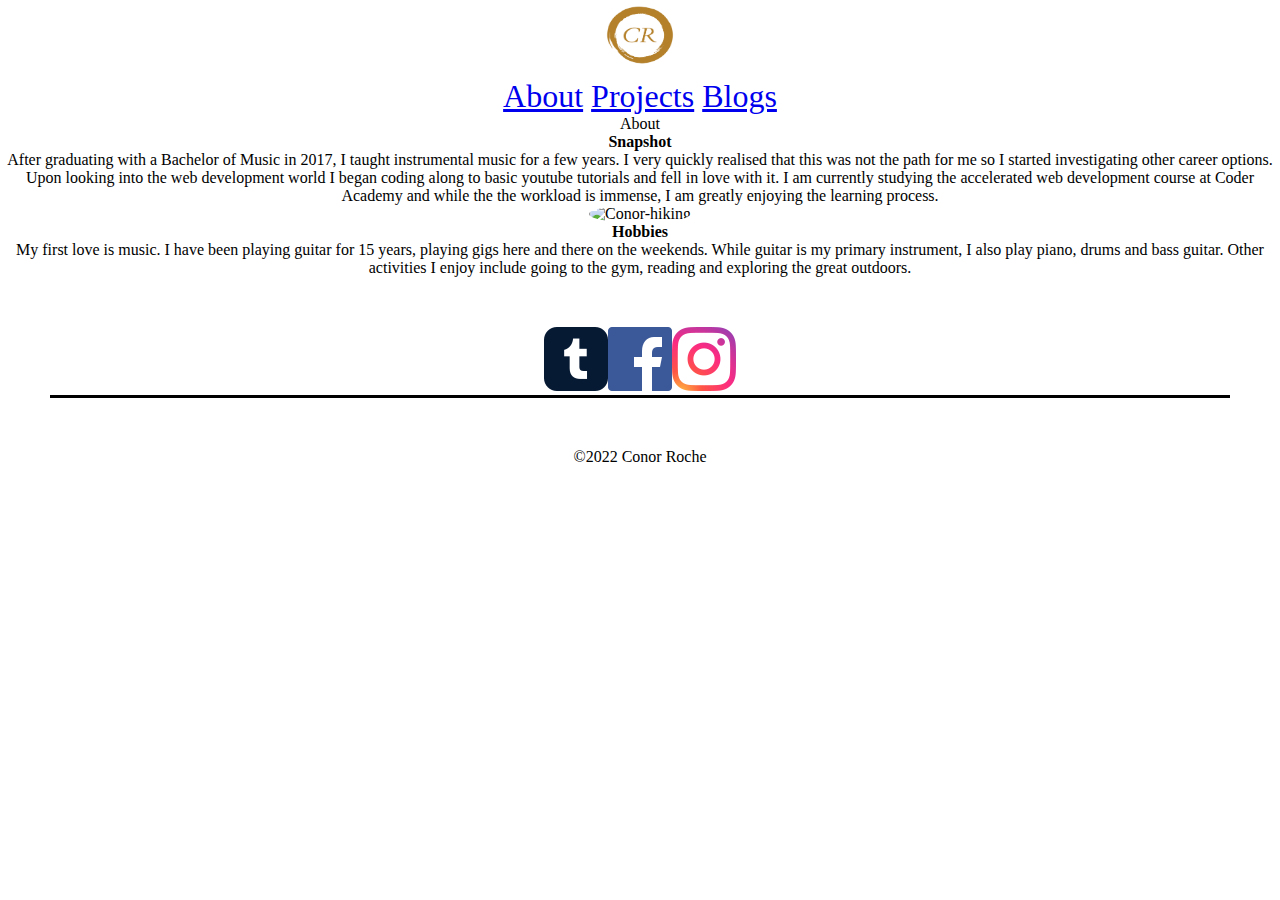
==== about.html @ aeae92af "about" ====
<!DOCTYPE html>
<html lang="en">
<head>
    <meta charset="UTF-8">
    <meta http-equiv="X-UA-Compatible" content="IE=edge">
    <meta name="viewport" content="width=device-width, initial-scale=1.0">
    <title>About</title>
    <link rel="stylesheet" href="style.css">
</head>
<body>
    <header>
        <a href="index.html" target="_blank">
            <img class="logo" src="icons/logo.png" alt="homepage_logo"></a>
        </a>
        <nav> 
            <ul>
                <li><a href="about.html">About</a></li>
                <li><a href="contact.asp">Projects</a></li>
                <li><a href="about.asp">Blogs</a></li>
            </ul> 
        </nav>
    </header>
    <section class="about"
        </h1>About</h1>
        <h4>Snapshot</h4>
        <p>After graduating with a Bachelor of Music in 2017, I taught instrumental music for a few years. I very quickly realised that this was not the path for me so I started investigating other career options. Upon looking into the web development world I began coding along to basic youtube tutorials and fell in love with it. I am currently studying the accelerated web development course at Coder Academy and while the the workload is immense, I am greatly enjoying the learning process.</p>
        <img class= "about-photo" src="photos/aboutphoto.JPG" alt="Conor-hiking">
        <h4>Hobbies</h4>
        <p>My first love is music. I have been playing guitar for 15 years, playing gigs here and there on the weekends. While guitar is my primary instrument, I also play piano, drums and bass guitar.
            Other activities I enjoy include going to the gym, reading and exploring the great outdoors. 
        </p>
    </section>
    <nav class="socials">
        <a href="https://www.twitter.com" target="_blank">
            <img src="icons/twitter.png" alt="twitter-icon"></a>
        </a>
        <a href="https://www.facebook.com/profile.php?id=100011096495705" target="_blank">
            <img src="icons/facebook.png" alt="facebook-icon"></a>
        </a>
        <a href="https://www.instagram.com" target="_blank">
            <img src="icons/instagram.png" alt="instagram-icon"></a>
        </a>
    </nav>
</main>

<footer>
<p>©2022 Conor Roche</p>
</footer>



    
</body>
</html>
---- style.css ----
* {
    box-sizing: border-box;
    margin: 0;
    padding: 0;
    
}

body {
    background-color: white(240, 234, 234);
    
}

.logo {
    height: 70px;
    width: 70px;
}

header {
    text-align: center;
    font-size: 2rem; 
}

li {
    display: inline-block;
    color: black; 

}

h1, h3 {
    position: relative;
    margin: 35px;
    font-family: 'Domine', serif;
    
    
}

.info {
    display: flex;
    flex-direction: column;
    text-align: center;
    position: relative;
    align-items: center;
    justify-content: center;
    margin: 35px;
    
}

.main-photo {
    height: 300px;
    width: 300px;
    border-radius: 50%;
}

.about-photo {
    height: 300px;
    width: 300px;
    border-radius: 50%;
}


.contact {
    margin-top: 50px;
    border-color: black;
    border-bottom: solid;
}



.socials {
    display: flex;
    position: relative;
    justify-content: center;
    margin: 50px;
    border-bottom: solid;
}

footer p {
    display: flex;
    position: relative;
    justify-content: center;
    margin: 50px;
}

/*@media screen and (min-width: 500px) and (max-width: 899px) {
    main {
        display: inline-block;
        direction: row;
    }

}*/

.about {
    text-align: center;
}
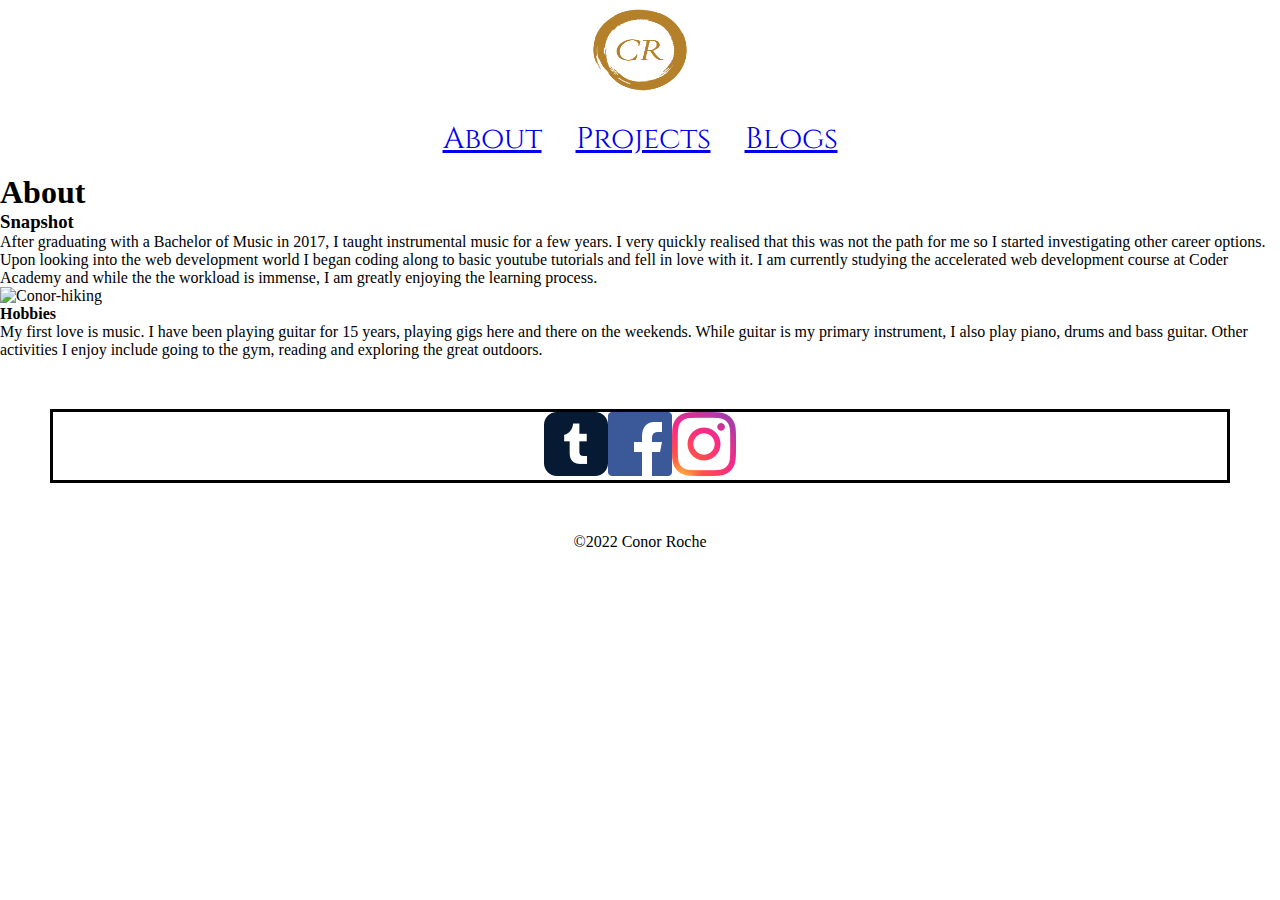
==== commit f7b8f81d: "html/css restrucure" ====
--- a/about.html
+++ b/about.html
@@ -20,16 +20,21 @@
             </ul> 
         </nav>
     </header>
-    <section class="about"
-        </h1>About</h1>
-        <h4>Snapshot</h4>
+    <main>
+        <div id="headings">
+            <h1>About</h1>
+            <h3>Snapshot</h3>
+            <!-- <h3>Web Developer In Training</h3> -->
+        </div>
         <p>After graduating with a Bachelor of Music in 2017, I taught instrumental music for a few years. I very quickly realised that this was not the path for me so I started investigating other career options. Upon looking into the web development world I began coding along to basic youtube tutorials and fell in love with it. I am currently studying the accelerated web development course at Coder Academy and while the the workload is immense, I am greatly enjoying the learning process.</p>
         <img class= "about-photo" src="photos/aboutphoto.JPG" alt="Conor-hiking">
         <h4>Hobbies</h4>
         <p>My first love is music. I have been playing guitar for 15 years, playing gigs here and there on the weekends. While guitar is my primary instrument, I also play piano, drums and bass guitar.
             Other activities I enjoy include going to the gym, reading and exploring the great outdoors. 
         </p>
-    </section>
+    </main>
+    <!-- <section class="about">
+    </section> -->
     <nav class="socials">
         <a href="https://www.twitter.com" target="_blank">
             <img src="icons/twitter.png" alt="twitter-icon"></a>
--- a/style.css
+++ b/style.css
@@ -1,77 +1,83 @@
+@import url('https://fonts.googleapis.com/css2?family=Cinzel&display=swap');
 * {
     box-sizing: border-box;
     margin: 0;
     padding: 0;
-    
+
 }
 
 body {
     background-color: white(240, 234, 234);
+
+}
+
+header {
+    display: flex;
+    justify-content: center;
+    align-items: center;
+    flex-direction: column; 
+}
+
+.logo {
+    height: 100px;
+    width: 100px;
+}
+
+li {
+    font-family: 'Cinzel', serif;
+    font-style: normal;
+    display: inline-block;
+    color: red;
+    font-size: 30px;
+    margin: 15px;
+  
+
+}
+
+main> #page-heading{ 
+    font-family: 'Cinzel', serif;
+    font-style: bold;
+    font-size: 75px;
+    text-shadow: solid black; 
+    margin: 20px;
+    text-align: center;
     
 }
 
-.logo {
-    height: 70px;
-    width: 70px;
+#page-subheading{ 
+    font-family: 'Cinzel', serif;
+    font-style: normal;
+    font-size: 30px;
+    margin: 20px;
+    text-align: center;
+    
 }
 
-header {
-    text-align: center;
-    font-size: 2rem; 
-}
-
-li {
-    display: inline-block;
-    color: black; 
+.photo-container {
+    display: flex;
+    justify-content: center;
 
 }
 
-h1, h3 {
-    position: relative;
+.main-photo {
     margin: 35px;
-    font-family: 'Domine', serif;
-    
-    
-}
-
-.info {
-    display: flex;
-    flex-direction: column;
-    text-align: center;
-    position: relative;
-    align-items: center;
-    justify-content: center;
-    margin: 35px;
-    
-}
-
-.main-photo {
     height: 300px;
     width: 300px;
     border-radius: 50%;
+    border: solid black;
+
 }
 
-.about-photo {
-    height: 300px;
-    width: 300px;
-    border-radius: 50%;
+.contact p {
+    margin-top: 50px;
 }
-
-
-.contact {
-    margin-top: 50px;
-    border-color: black;
-    border-bottom: solid;
-}
-
-
 
 .socials {
     display: flex;
     position: relative;
     justify-content: center;
     margin: 50px;
-    border-bottom: solid;
+    border: solid black;
 }
 
 footer p {
@@ -89,11 +95,10 @@
 
 }*/
 
-.about {
+/*.about {
     text-align: center;
 }
+/*
 
 
 
-
-  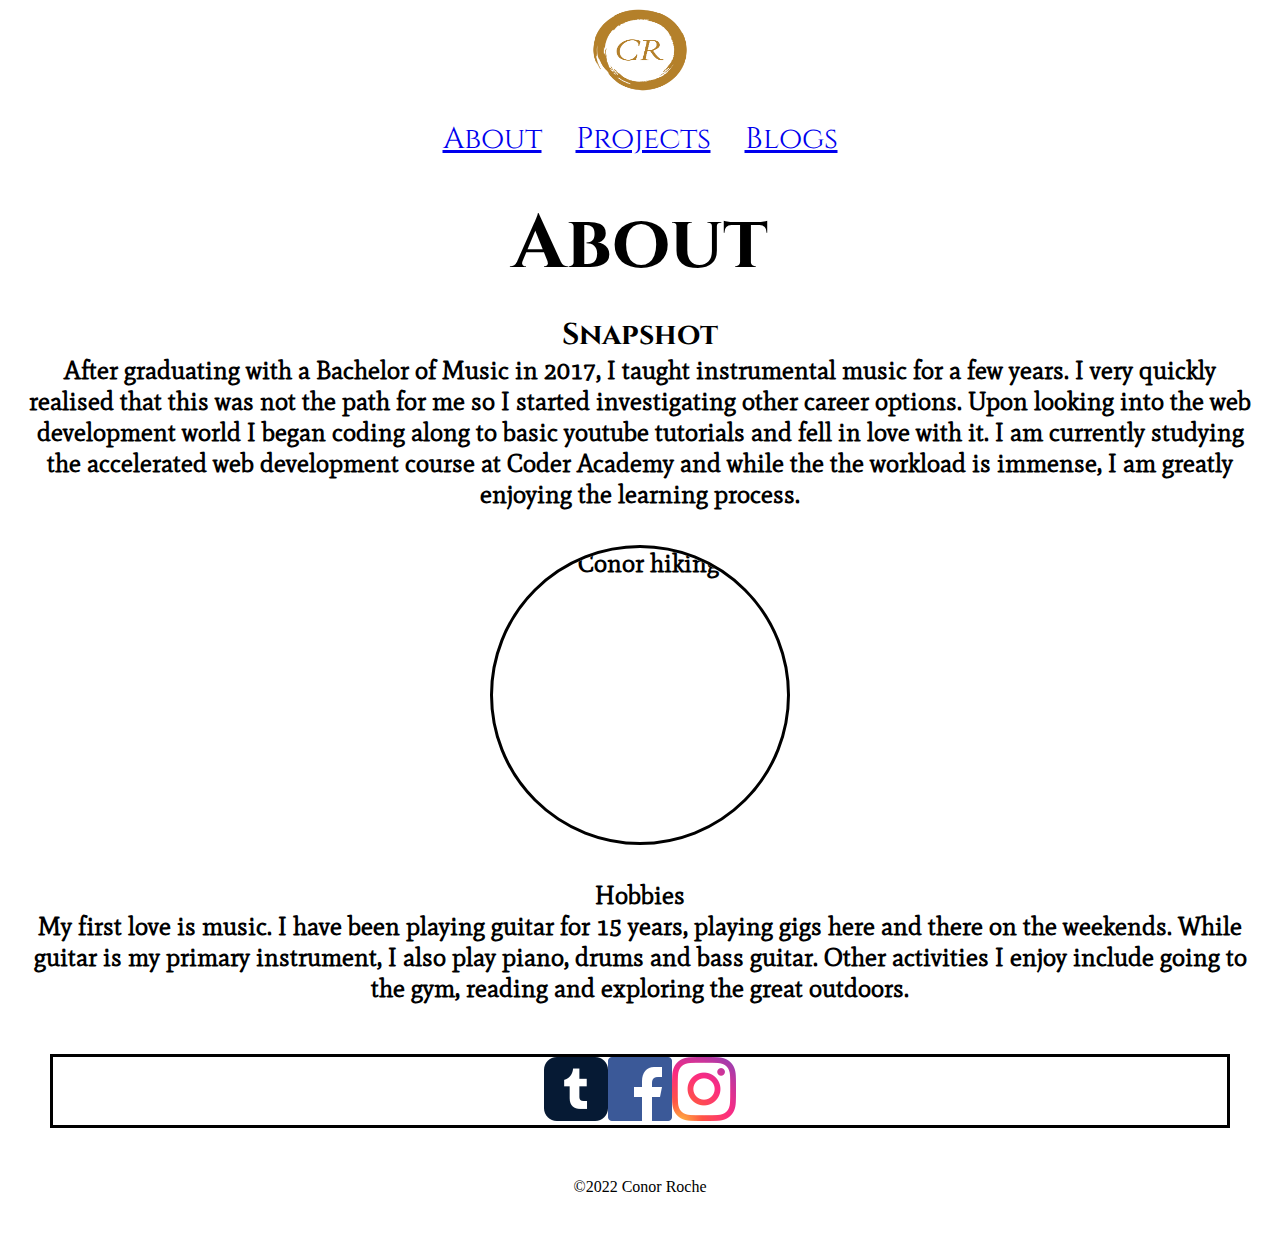
==== commit 451a0ed3: "about/projects" ====
--- a/about.html
+++ b/about.html
@@ -12,22 +12,20 @@
         <a href="index.html" target="_blank">
             <img class="logo" src="icons/logo.png" alt="homepage_logo"></a>
         </a>
-        <nav> 
             <ul>
                 <li><a href="about.html">About</a></li>
-                <li><a href="contact.asp">Projects</a></li>
-                <li><a href="about.asp">Blogs</a></li>
+                <li><a href="projects.html">Projects</a></li>
+                <li><a href="blogs.html">Blogs</a></li>
             </ul> 
-        </nav>
     </header>
     <main>
-        <div id="headings">
-            <h1>About</h1>
-            <h3>Snapshot</h3>
-            <!-- <h3>Web Developer In Training</h3> -->
+        <h1 id="page-heading">About            
+        <h3 id="page-subheading"> Snapshot
+    <div class="body-text">
+        <p>After graduating with a Bachelor of Music in 2017, I taught instrumental music for a few years. I very quickly realised that this was not the path for me so I started investigating other career options. Upon looking into the web development world I began coding along to basic youtube tutorials and fell in love with it. I am currently studying the accelerated web development course at Coder Academy and while the the workload is immense, I am greatly enjoying the learning process.</p>
+        <div class="photo-container">
+            <img class= "main-photo" src="photos/aboutphoto.JPG" alt="Conor hiking">
         </div>
-        <p>After graduating with a Bachelor of Music in 2017, I taught instrumental music for a few years. I very quickly realised that this was not the path for me so I started investigating other career options. Upon looking into the web development world I began coding along to basic youtube tutorials and fell in love with it. I am currently studying the accelerated web development course at Coder Academy and while the the workload is immense, I am greatly enjoying the learning process.</p>
-        <img class= "about-photo" src="photos/aboutphoto.JPG" alt="Conor-hiking">
         <h4>Hobbies</h4>
         <p>My first love is music. I have been playing guitar for 15 years, playing gigs here and there on the weekends. While guitar is my primary instrument, I also play piano, drums and bass guitar.
             Other activities I enjoy include going to the gym, reading and exploring the great outdoors. 
--- a/style.css
+++ b/style.css
@@ -1,4 +1,4 @@
-@import url('https://fonts.googleapis.com/css2?family=Cinzel&display=swap');
+@import url('https://fonts.googleapis.com/css2?family=Cinzel&family=Mate:ital@1&display=swap');
 * {
     box-sizing: border-box;
     margin: 0;
@@ -87,6 +87,22 @@
     margin: 50px;
 }
 
+
+/* about css*/
+.body-text{
+    font-size: 25px;
+    font-family: 'Mate', serif;
+}
+
+/* blog css*/
+.box1 {
+    height: 100px;
+    width: 100px;
+    background-color: aquamarine;
+}
+
+
+
 /*@media screen and (min-width: 500px) and (max-width: 899px) {
     main {
         display: inline-block;
@@ -102,3 +118,5 @@
 
 
 
+
+
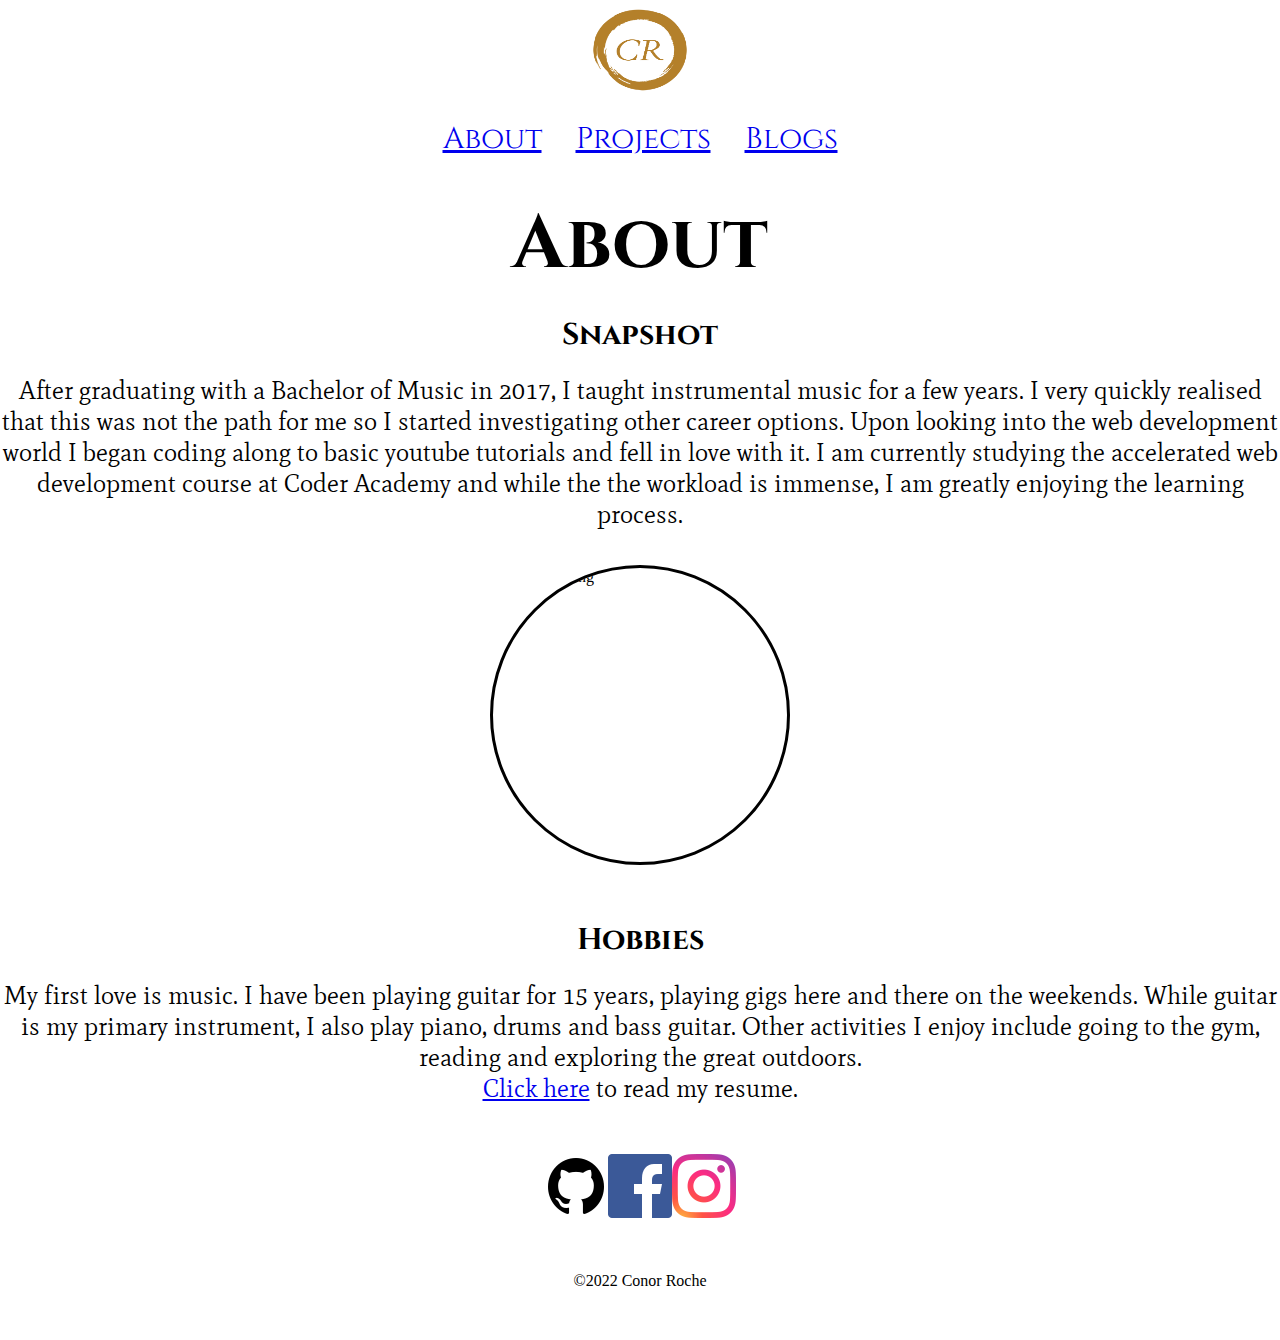
==== commit ebdfaa52: "responsiveness/readme" ====
--- a/about.html
+++ b/about.html
@@ -9,7 +9,7 @@
 </head>
 <body>
     <header>
-        <a href="index.html" target="_blank">
+        <a href="index.html" target="_top">
             <img class="logo" src="icons/logo.png" alt="homepage_logo"></a>
         </a>
             <ul>
@@ -18,40 +18,32 @@
                 <li><a href="blogs.html">Blogs</a></li>
             </ul> 
     </header>
-    <main>
-        <h1 id="page-heading">About            
-        <h3 id="page-subheading"> Snapshot
-    <div class="body-text">
+    <h1 id="page-heading">About</h1>            
+    <h3 id="page-subheading"> Snapshot</h3>
+    <main class="body-text">
         <p>After graduating with a Bachelor of Music in 2017, I taught instrumental music for a few years. I very quickly realised that this was not the path for me so I started investigating other career options. Upon looking into the web development world I began coding along to basic youtube tutorials and fell in love with it. I am currently studying the accelerated web development course at Coder Academy and while the the workload is immense, I am greatly enjoying the learning process.</p>
-        <div class="photo-container">
+    </main>
+    <div class="photo-container">
             <img class= "main-photo" src="photos/aboutphoto.JPG" alt="Conor hiking">
-        </div>
-        <h4>Hobbies</h4>
+    </div>
+    <h3 id="page-subheading">Hobbies</h3>
+    <main class="body-text">
         <p>My first love is music. I have been playing guitar for 15 years, playing gigs here and there on the weekends. While guitar is my primary instrument, I also play piano, drums and bass guitar.
             Other activities I enjoy include going to the gym, reading and exploring the great outdoors. 
         </p>
+
+        <a href="resume' template.pdf" id="click"> Click here</a> to read my resume.
     </main>
-    <!-- <section class="about">
-    </section> -->
-    <nav class="socials">
-        <a href="https://www.twitter.com" target="_blank">
-            <img src="icons/twitter.png" alt="twitter-icon"></a>
-        </a>
+    <section class="socials">
+        <a href="https://github.com/ConorRoche55" target="_blank">
+            <img src="icons/github.png" alt="github-icon"></a>
         <a href="https://www.facebook.com/profile.php?id=100011096495705" target="_blank">
             <img src="icons/facebook.png" alt="facebook-icon"></a>
-        </a>
-        <a href="https://www.instagram.com" target="_blank">
+        <a href="https://www.instagram.com/conorado59/" target="_blank">
             <img src="icons/instagram.png" alt="instagram-icon"></a>
-        </a>
-    </nav>
-</main>
-
-<footer>
-<p>©2022 Conor Roche</p>
-</footer>
-
-
-
-    
+    </section>
+    <footer>
+        <p>©2022 Conor Roche</p>
+    </footer>
 </body>
 </html>--- a/style.css
+++ b/style.css
@@ -8,8 +8,10 @@
 
 body {
     background-color: white(240, 234, 234);
+   
 
 }
+
 
 header {
     display: flex;
@@ -23,39 +25,49 @@
     width: 100px;
 }
 
+.logo:hover{
+ 
+        transform: scale(1.2);
+}
+
 li {
     font-family: 'Cinzel', serif;
-    font-style: normal;
     display: inline-block;
-    color: red;
     font-size: 30px;
     margin: 15px;
-  
+}
+
+li:hover{
+    transform: scale(1.2);
 
 }
 
-main> #page-heading{ 
+#page-heading{ 
     font-family: 'Cinzel', serif;
     font-style: bold;
     font-size: 75px;
-    text-shadow: solid black; 
     margin: 20px;
     text-align: center;
-    
+    /*border: black solid;*/
 }
 
 #page-subheading{ 
     font-family: 'Cinzel', serif;
-    font-style: normal;
     font-size: 30px;
     margin: 20px;
     text-align: center;
+    /*border: black solid;*/
+
     
 }
 
 .photo-container {
     display: flex;
     justify-content: center;
+    /*border: black solid;*/
+   /* height: fit-content;
+    width: fit-content;
+    position: absolute;*/
 
 }
 
@@ -70,53 +82,72 @@
 
 .contact p {
     margin-top: 50px;
+    text-align: center;
+    font-family: 'Cinzel', serif;
+    font-size: 25px;
+
 }
 
 .socials {
     display: flex;
-    position: relative;
     justify-content: center;
     margin: 50px;
-    border: solid black;
+    /*border: solid black;*/
 }
 
 footer p {
     display: flex;
-    position: relative;
     justify-content: center;
     margin: 50px;
 }
+
 
 
 /* about css*/
 .body-text{
     font-size: 25px;
     font-family: 'Mate', serif;
+    text-align: center;
 }
 
 /* blog css*/
-.box1 {
-    height: 100px;
-    width: 100px;
-    background-color: aquamarine;
+
+.blog-container{
+    display: flex;
+    flex-direction: column;
+    background-color: rgb(240, 188, 149);
+    border-radius: 5%;
 }
 
+.blog-link {
+    margin-top: 100px;
+    margin-bottom: 0px;
+    height: 300px;
+    width: 300px;
 
+}
 
-/*@media screen and (min-width: 500px) and (max-width: 899px) {
-    main {
-        display: inline-block;
-        direction: row;
-    }
+.caption {
+    
+    font-size: 16px;
+  
 
-}*/
+}
 
-/*.about {
-    text-align: center;
+.blog-link:hover{
+    transform: scale(1.2);
 }
-/*
+
+.body-text-blog{
+    font-size: 16px;
+    border-radius: 1.5%;
+    text-align: left;
+}
 
 
 
 
 
+
+
+
